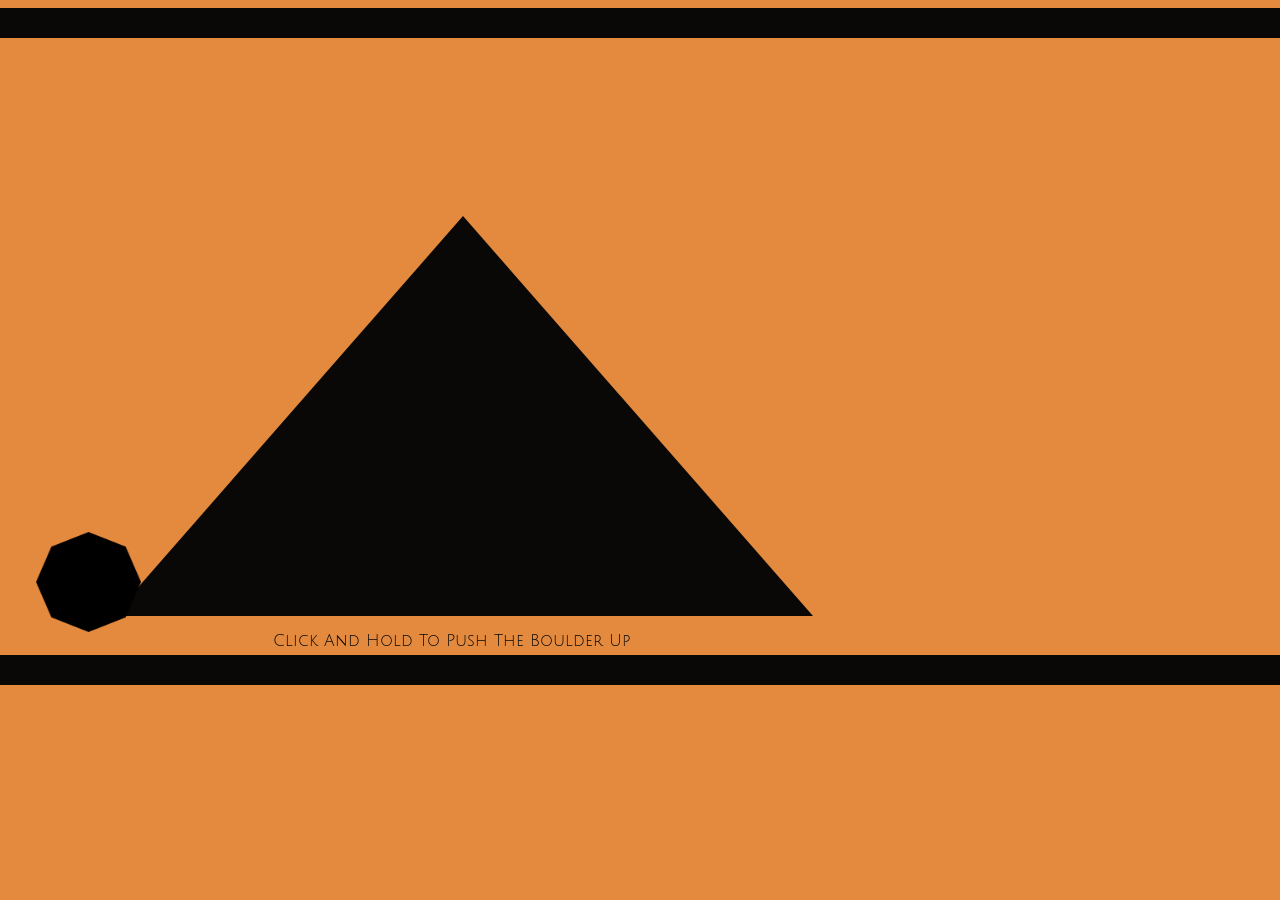
==== index.html @ d0e8aa4b "Update index.html" ====
<!doctype html>
<html lang="en">
   <head>
      <title>Sisyphus</title>
      <link rel="stylesheet" href="style.css">
   </head>
      <body onmouseup="unClick()" onmousedown="onClick()">
      <div class="box"></div>
      <br>
      <br>
      <br>
      <div style="display: table-row">
         <img id="rock" class="boulder" src="boulder.png">
         <p id="counter" class="boulder-text"></p>
         <div class="mountain"></div>
      </div>
      <p class="boulder-text">Click And Hold To Push The Boulder Up</p>
      <div class="box2"></div>
      <script type="application/javascript" src="javascript.js"></script>
   </body>
</html>
---- style.css ----
@import url('https://fonts.googleapis.com/css2?family=Julius+Sans+One&display=swap');

body {
	background-color: rgb(228, 138, 62);
}

.box {
	margin-top: 5px;
	margin-left: -10px;
	height: 30px;
	width: 103%;
	background-color: rgb(9, 8, 7);
}

.box2 {
	margin-top: 20px;
	margin-left: -10px;
	height: 30px;
	width: 103%;
	background-color: rgb(9, 8, 7);
}

.mountain {
	margin-top: 5%;
	margin-left: 15%;
	border-left: 350px solid transparent;
	border-right: 350px solid transparent;
	border-bottom: 400px solid rgb(9, 8, 7);
}

/*default position of the boulder*/

.boulder {
	position: relative;
	top: 440px;
	left: 4%;
	height: 100px;
	width: 105px;
}

/*Roll up*/

.boulder-on-click {
	position: relative;
	top: 440px;
	left: 4%;
	height: 100px;
	width: 105px;
	transition: all 4s ease-in;
	transform: rotate(360deg);
	top: 80px;
	left: 49.5%;
}

/*Bounce back to the bottom of the mountain*/

.boulder-let-go {
	position: relative;
	animation: fall linear 2.2s 1;
	height: 100px;
	width: 105px;
	top: 440px;
	left: 4%;
}

@keyframes fall {
0% {
	transform: rotate(-36deg);
	top: 80px;
	left: 49.5%;
}
10%{
	transform: rotate(-72deg);
	top: 50px;
	left: 45.5%;
}
20% {
	transform: rotate(-108deg);
	top: 160px;
	left: 41%;
}
30%{
	transform: rotate(-144deg);
	top: 130px;
	left: 36.5%;
}
40%{
	transform: rotate(-180deg);
	top: 230px;
	left: 32%;
}
50%{
	transform: rotate(-216deg);
	top: 190px;
	left: 28%;
}
60%{
	transform: rotate(-252deg);
	top: 300px;
	left: 24%;
}
70%{
	transform: rotate(-288deg);
	top: 250px;
	left: 20%;
}
80% {
	transform: rotate(-314deg);
	top: 350px;
	left: 16%;
}
90%{
	transform: rotate(-340deg);
	top: 330px;
	left: 10%;
}
100%{
	transform: rotate(-360deg);
	top: 440px;
	left: 4%;
}
}

/*Roll back to the bottom of the mountain*/
.boulder-roll-back {
	position: relative;
	top: 440px;
	left: 4%;
	height: 100px;
	width: 105px;
	transform: rotate(-360deg);
	transition: all 2s ease-in;
}

/*Instructions*/
.boulder-text {
	margin-bottom: -15px;
	margin-left: 265px;
	font-family: 'Julius Sans One', sans-serif;
	color: rgb(9, 8, 7);
}
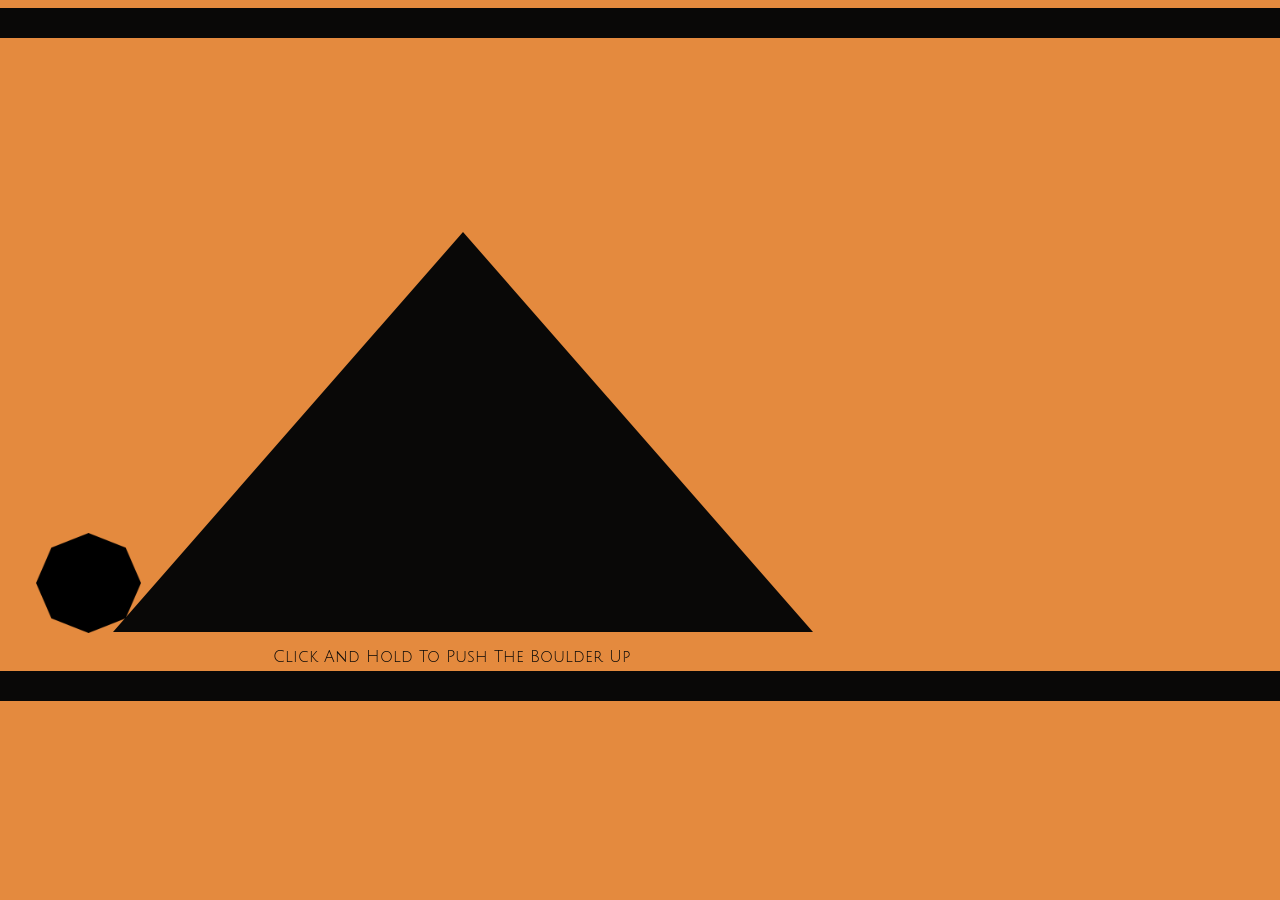
==== commit ac5fd6e6: "Update index.html" ====
--- a/index.html
+++ b/index.html
@@ -7,11 +7,11 @@
       <body onmouseup="unClick()" onmousedown="onClick()">
       <div class="box"></div>
       <br>
+         <p id="counter" class="boulder-text"></p>
       <br>
       <br>
       <div style="display: table-row">
          <img id="rock" class="boulder" src="boulder.png">
-         <p id="counter" class="boulder-text"></p>
          <div class="mountain"></div>
       </div>
       <p class="boulder-text">Click And Hold To Push The Boulder Up</p>
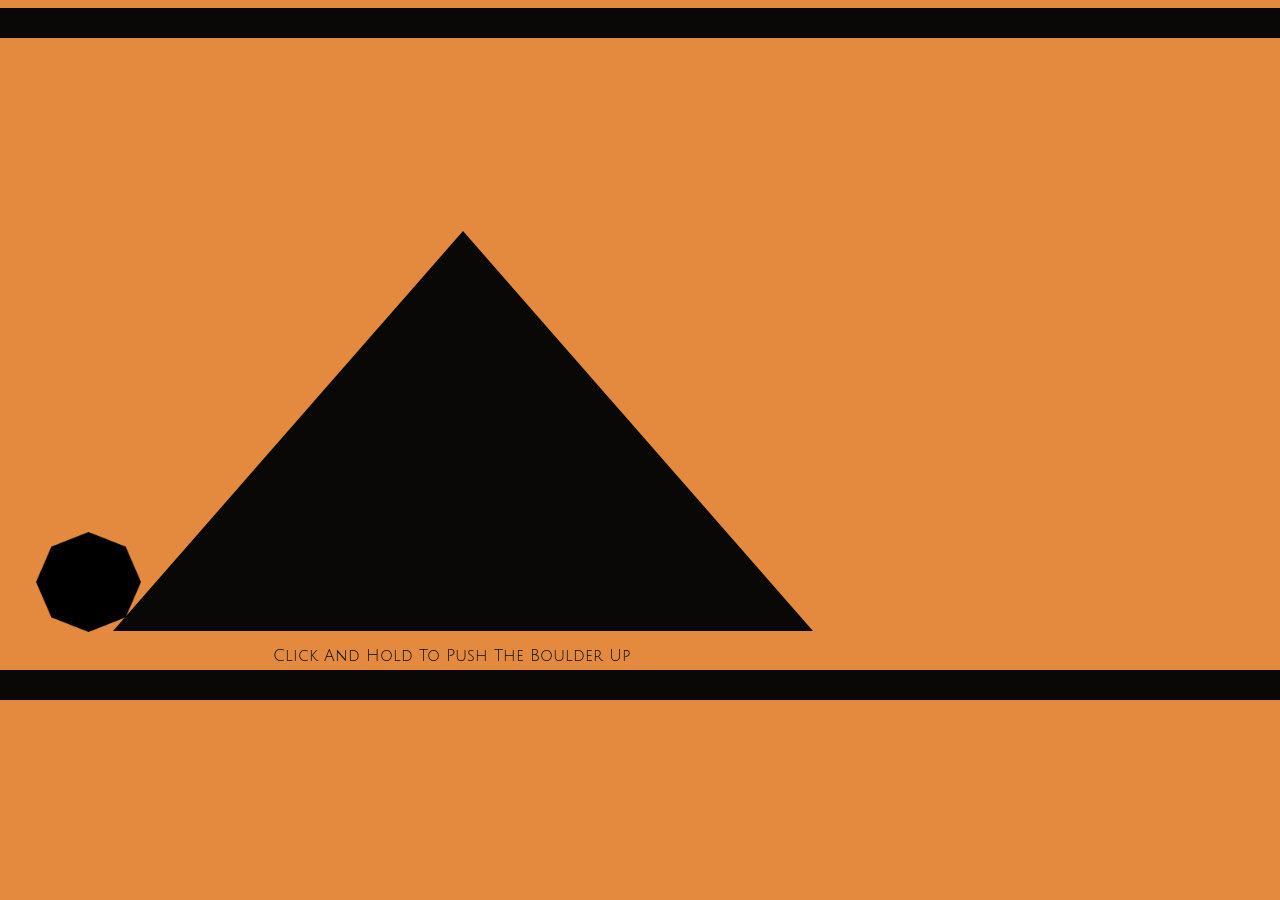
==== commit e7402e01: "Update index.html" ====
--- a/index.html
+++ b/index.html
@@ -7,7 +7,6 @@
       <body onmouseup="unClick()" onmousedown="onClick()">
       <div class="box"></div>
       <br>
-         <p id="counter" class="boulder-text"></p>
       <br>
       <br>
       <div style="display: table-row">
@@ -15,6 +14,7 @@
          <div class="mountain"></div>
       </div>
       <p class="boulder-text">Click And Hold To Push The Boulder Up</p>
+      <p id="counter" class="boulder-text"></p>
       <div class="box2"></div>
       <script type="application/javascript" src="javascript.js"></script>
    </body>
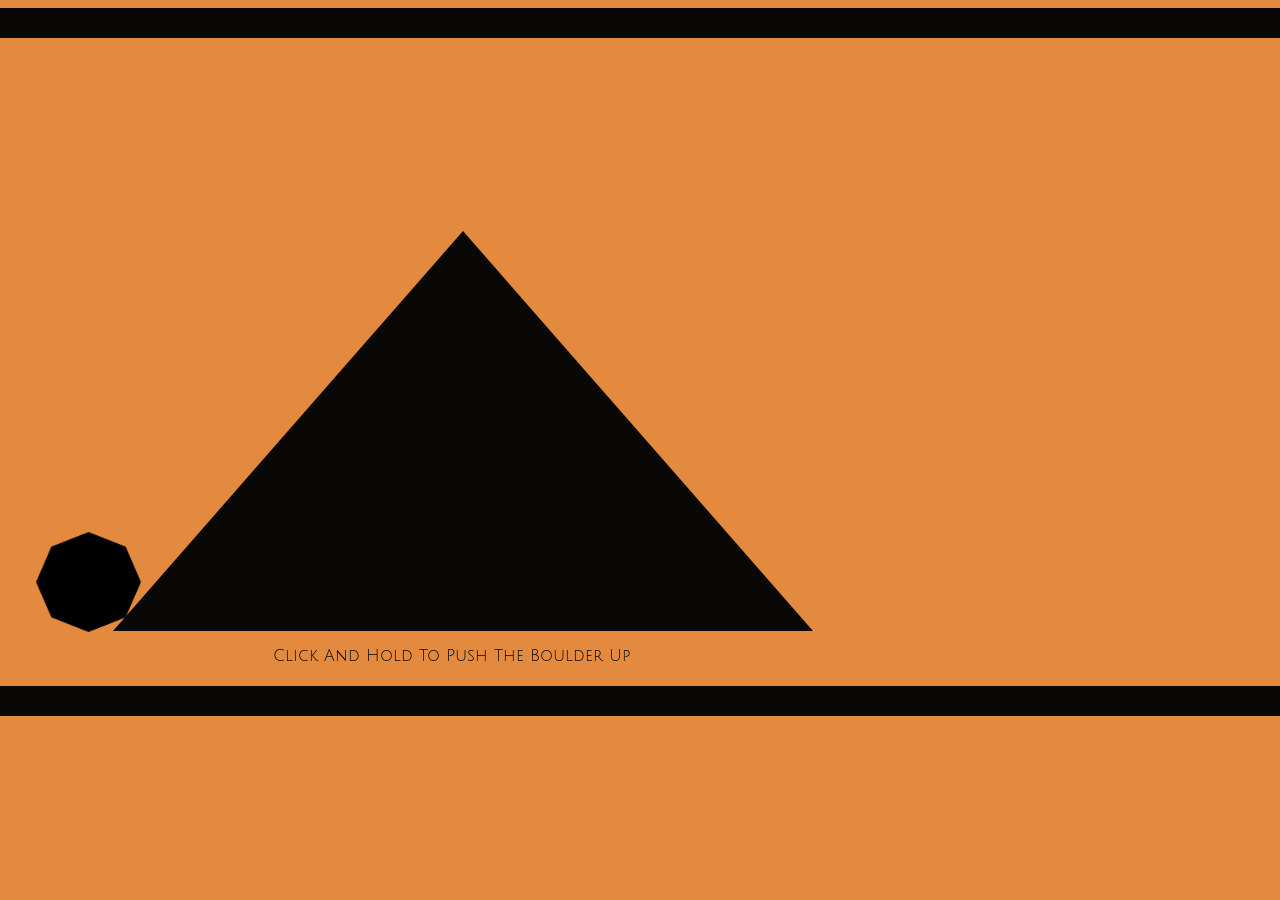
==== commit 66fe6293: "Update index.html" ====
--- a/index.html
+++ b/index.html
@@ -13,8 +13,10 @@
          <img id="rock" class="boulder" src="boulder.png">
          <div class="mountain"></div>
       </div>
+      <div style="display: table-row">
       <p class="boulder-text">Click And Hold To Push The Boulder Up</p>
       <p id="counter" class="boulder-text"></p>
+      </div>
       <div class="box2"></div>
       <script type="application/javascript" src="javascript.js"></script>
    </body>
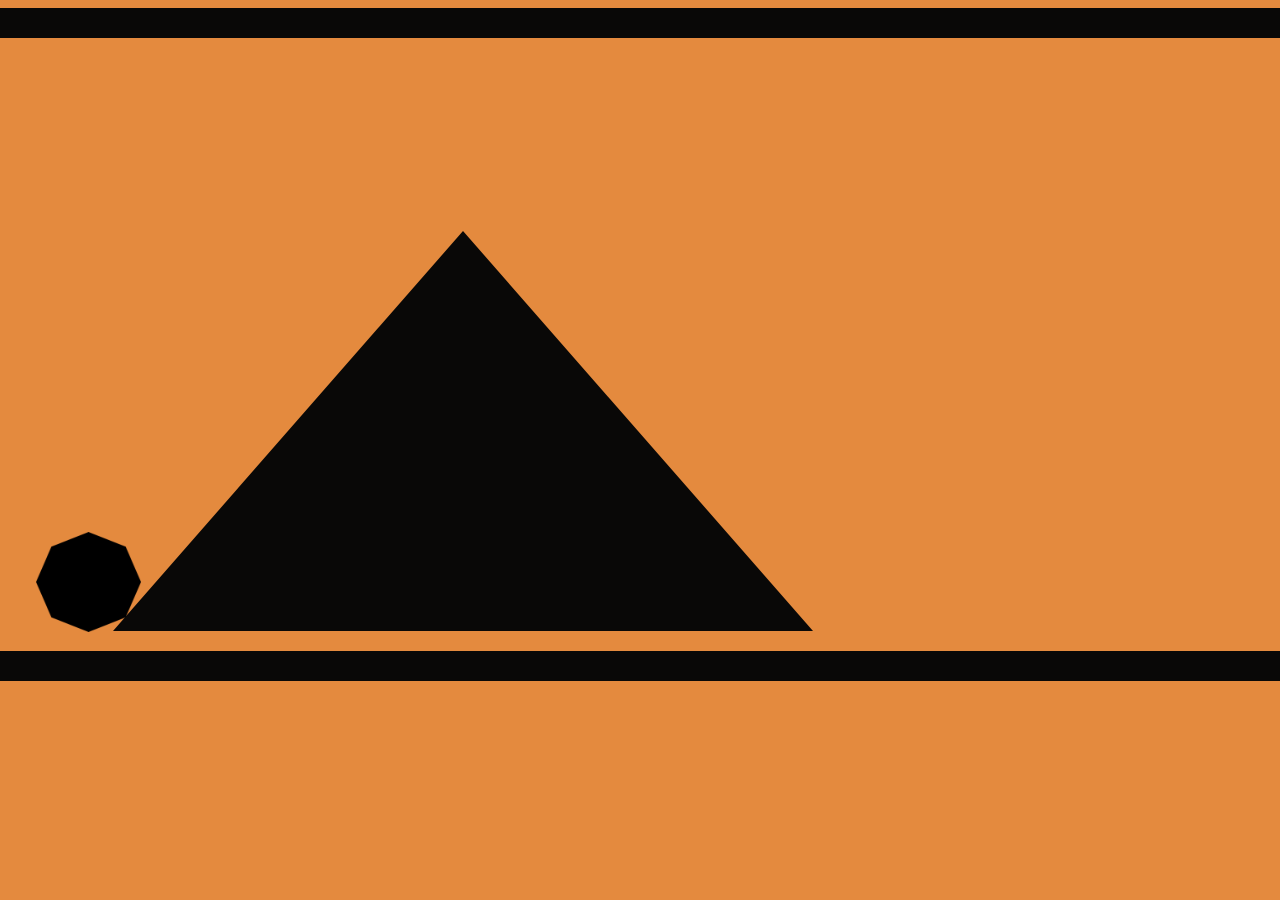
==== commit dc307a25: "Update index.html" ====
--- a/index.html
+++ b/index.html
@@ -13,7 +13,7 @@
          <img id="rock" class="boulder" src="boulder.png">
          <div class="mountain"></div>
       </div>
-      <div style="display: table-row">
+      <div style="display: table-column">
       <p class="boulder-text">Click And Hold To Push The Boulder Up</p>
       <p id="counter" class="boulder-text"></p>
       </div>
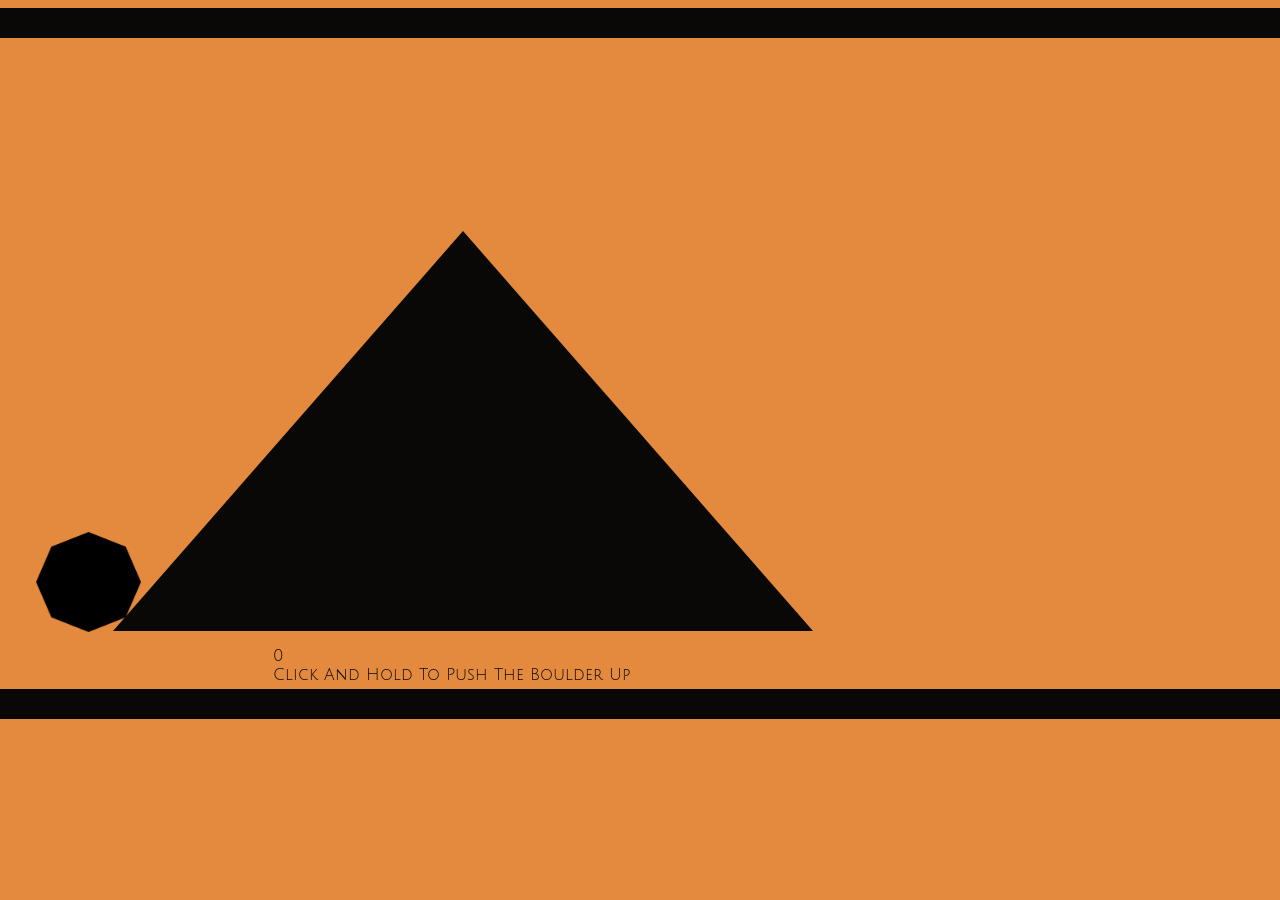
==== commit 6c9656a1: "Update index.html" ====
--- a/index.html
+++ b/index.html
@@ -13,10 +13,9 @@
          <img id="rock" class="boulder" src="boulder.png">
          <div class="mountain"></div>
       </div>
-      <div style="display: table-column">
+      <p id="counter" class="boulder-text">0</p>
       <p class="boulder-text">Click And Hold To Push The Boulder Up</p>
       <p id="counter" class="boulder-text"></p>
-      </div>
       <div class="box2"></div>
       <script type="application/javascript" src="javascript.js"></script>
    </body>
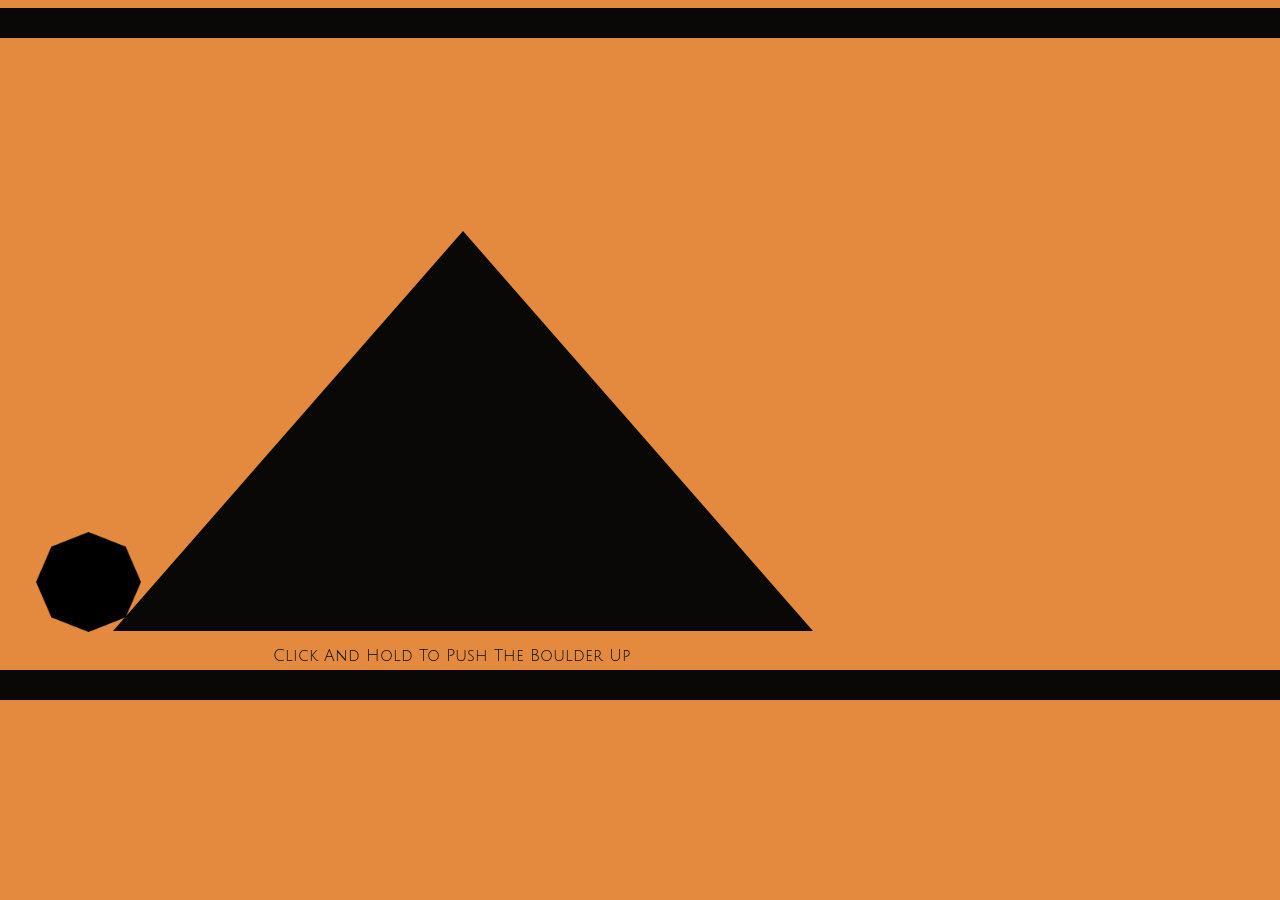
==== commit fe981446: "Update index.html" ====
--- a/index.html
+++ b/index.html
@@ -13,9 +13,7 @@
          <img id="rock" class="boulder" src="boulder.png">
          <div class="mountain"></div>
       </div>
-      <p id="counter" class="boulder-text">0</p>
-      <p class="boulder-text">Click And Hold To Push The Boulder Up</p>
-      <p id="counter" class="boulder-text"></p>
+      <p id="counter" class="boulder-text">Click And Hold To Push The Boulder Up</p>
       <div class="box2"></div>
       <script type="application/javascript" src="javascript.js"></script>
    </body>
